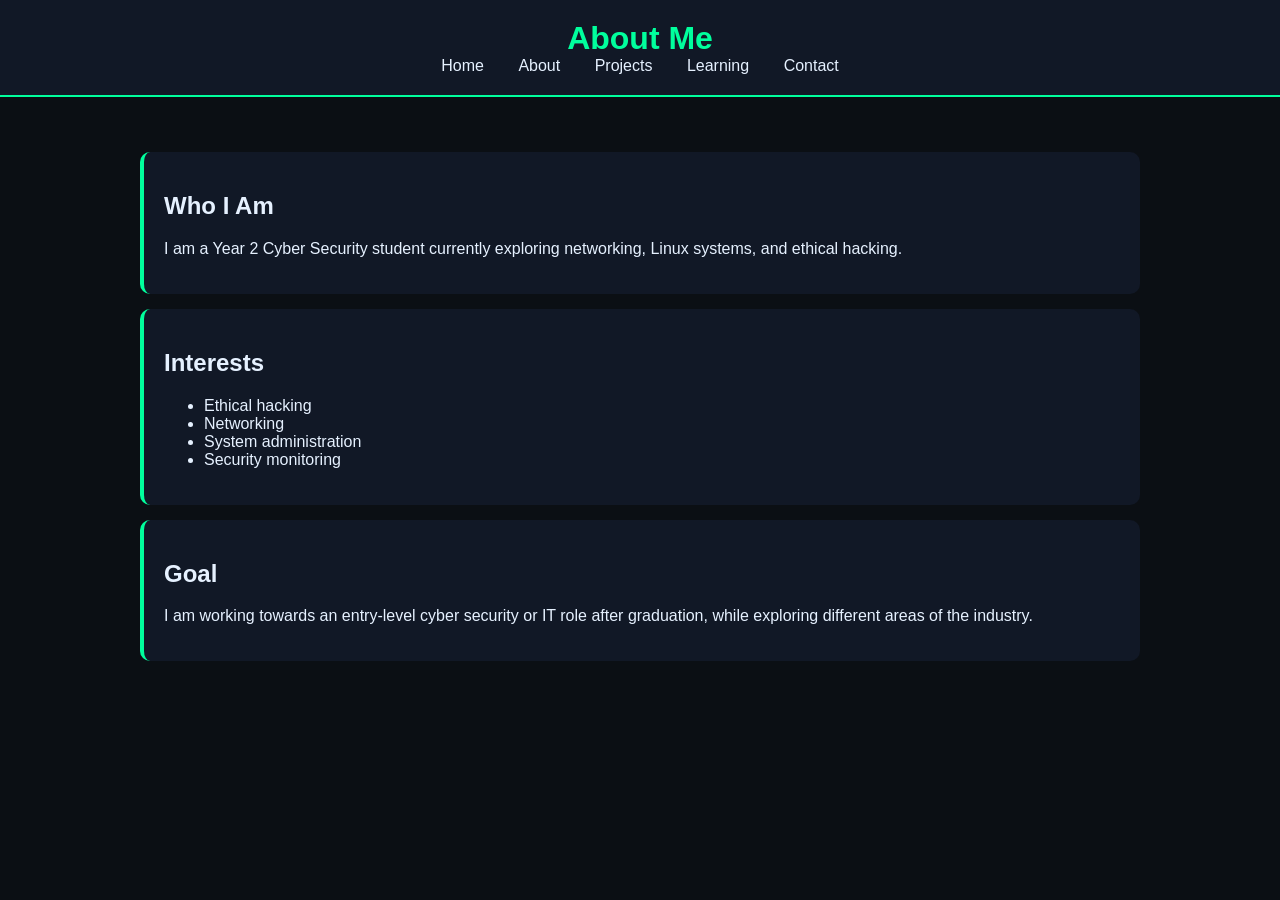
==== about.html @ 20f225a4 "Add files via upload" ====
<!DOCTYPE html>
<html>
<head>
    <title>About Me</title>
    <link rel="stylesheet" href="styles.css">
</head>
<body>

<header>
    <h1>About Me</h1>

    <nav>
        <a href="index.html">Home</a>
        <a href="about.html">About</a>
        <a href="projects.html">Projects</a>
        <a href="learning.html">Learning</a>
        <a href="contact.html">Contact</a>
    </nav>
</header>

<div class="container">

    <div class="card">
        <h2>Who I Am</h2>
        <p>
            I am a Year 2 Cyber Security student currently exploring networking,
            Linux systems, and ethical hacking.
        </p>
    </div>

    <div class="card">
        <h2>Interests</h2>
        <ul>
            <li>Ethical hacking</li>
            <li>Networking</li>
            <li>System administration</li>
            <li>Security monitoring</li>
        </ul>
    </div>

    <div class="card">
        <h2>Goal</h2>
        <p>
            I am working towards an entry-level cyber security or IT role after graduation,
            while exploring different areas of the industry.
        </p>
    </div>

</div>

</body>
</html>
---- styles.css ----
body {
    margin: 0;
    font-family: Arial, Helvetica, sans-serif;
    background-color: #0b0f14;
    color: #e6f1ff;
}

header {
    background-color: #111826;
    padding: 20px;
    text-align: center;
    border-bottom: 2px solid #00ff9d;
}

header h1 {
    margin: 0;
    color: #00ff9d;
}

nav a {
    color: #e6f1ff;
    margin: 0 15px;
    text-decoration: none;
}

nav a:hover {
    color: #00ff9d;
}

.container {
    padding: 40px;
    max-width: 1000px;
    margin: auto;
}

.card {
    background-color: #111826;
    padding: 20px;
    margin: 15px 0;
    border-radius: 10px;
    border-left: 4px solid #00ff9d;
}

footer {
    text-align: center;
    padding: 20px;
    background-color: #111826;
    margin-top: 40px;
    color: #aaa;
}
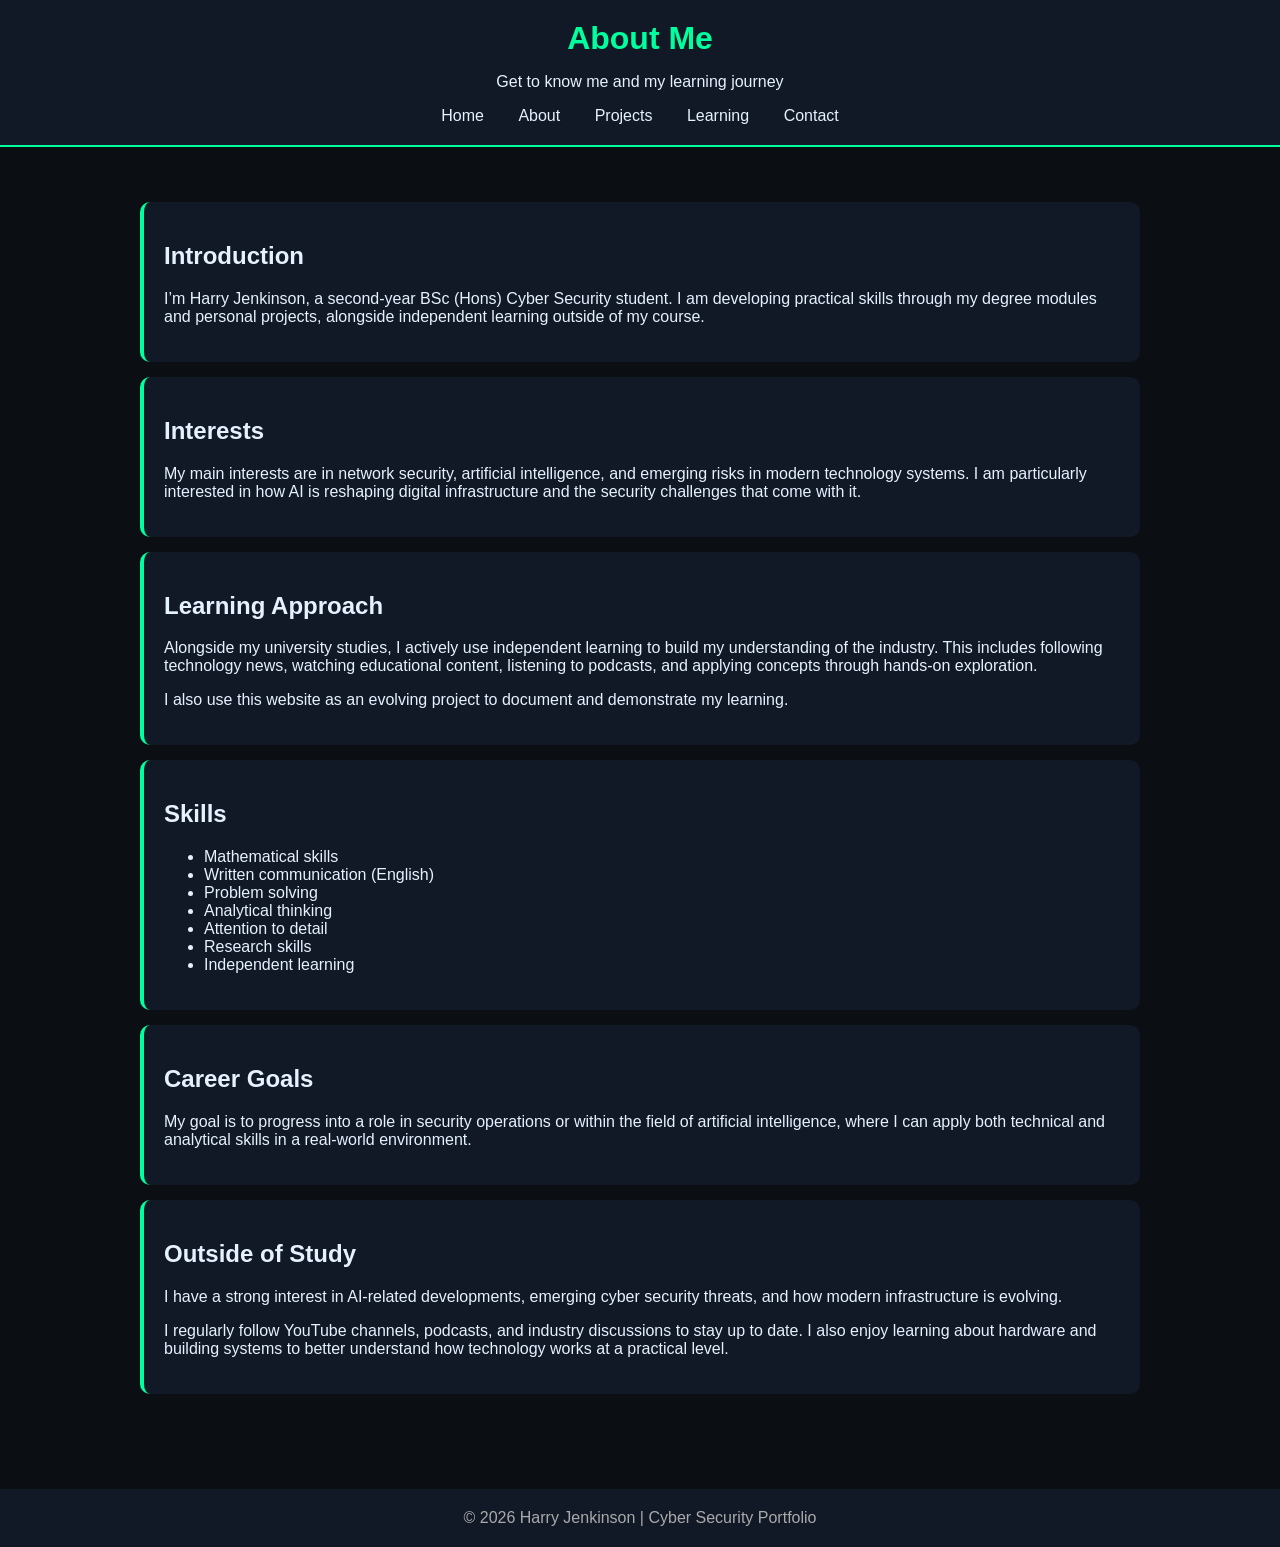
==== commit 4a7e45e4: "Update about.html" ====
--- a/about.html
+++ b/about.html
@@ -1,13 +1,16 @@
 <!DOCTYPE html>
-<html>
+<html lang="en">
 <head>
-    <title>About Me</title>
+    <meta charset="UTF-8">
+    <title>About | Harry Jenkinson</title>
     <link rel="stylesheet" href="styles.css">
 </head>
+
 <body>
 
 <header>
     <h1>About Me</h1>
+    <p>Get to know me and my learning journey</p>
 
     <nav>
         <a href="index.html">Home</a>
@@ -21,32 +24,72 @@
 <div class="container">
 
     <div class="card">
-        <h2>Who I Am</h2>
+        <h2>Introduction</h2>
         <p>
-            I am a Year 2 Cyber Security student currently exploring networking,
-            Linux systems, and ethical hacking.
+            I’m Harry Jenkinson, a second-year BSc (Hons) Cyber Security student.
+            I am developing practical skills through my degree modules and personal projects,
+            alongside independent learning outside of my course.
         </p>
     </div>
 
     <div class="card">
         <h2>Interests</h2>
+        <p>
+            My main interests are in network security, artificial intelligence, and emerging risks in modern technology systems.
+            I am particularly interested in how AI is reshaping digital infrastructure and the security challenges that come with it.
+        </p>
+    </div>
+
+    <div class="card">
+        <h2>Learning Approach</h2>
+        <p>
+            Alongside my university studies, I actively use independent learning to build my understanding of the industry.
+            This includes following technology news, watching educational content, listening to podcasts,
+            and applying concepts through hands-on exploration.
+        </p>
+        <p>
+            I also use this website as an evolving project to document and demonstrate my learning.
+        </p>
+    </div>
+
+    <div class="card">
+        <h2>Skills</h2>
         <ul>
-            <li>Ethical hacking</li>
-            <li>Networking</li>
-            <li>System administration</li>
-            <li>Security monitoring</li>
+            <li>Mathematical skills</li>
+            <li>Written communication (English)</li>
+            <li>Problem solving</li>
+            <li>Analytical thinking</li>
+            <li>Attention to detail</li>
+            <li>Research skills</li>
+            <li>Independent learning</li>
         </ul>
     </div>
 
     <div class="card">
-        <h2>Goal</h2>
+        <h2>Career Goals</h2>
         <p>
-            I am working towards an entry-level cyber security or IT role after graduation,
-            while exploring different areas of the industry.
+            My goal is to progress into a role in security operations or within the field of artificial intelligence,
+            where I can apply both technical and analytical skills in a real-world environment.
+        </p>
+    </div>
+
+    <div class="card">
+        <h2>Outside of Study</h2>
+        <p>
+            I have a strong interest in AI-related developments, emerging cyber security threats,
+            and how modern infrastructure is evolving.
+        </p>
+        <p>
+            I regularly follow YouTube channels, podcasts, and industry discussions to stay up to date.
+            I also enjoy learning about hardware and building systems to better understand how technology works at a practical level.
         </p>
     </div>
 
 </div>
 
+<footer>
+    © 2026 Harry Jenkinson | Cyber Security Portfolio
+</footer>
+
 </body>
-</html>+</html>
--- a/styles.css
+++ b/styles.css
@@ -47,4 +47,11 @@
     background-color: #111826;
     margin-top: 40px;
     color: #aaa;
+}
+a {
+    color: white;
+}
+
+a:hover {
+    color: #cccccc;
 }
